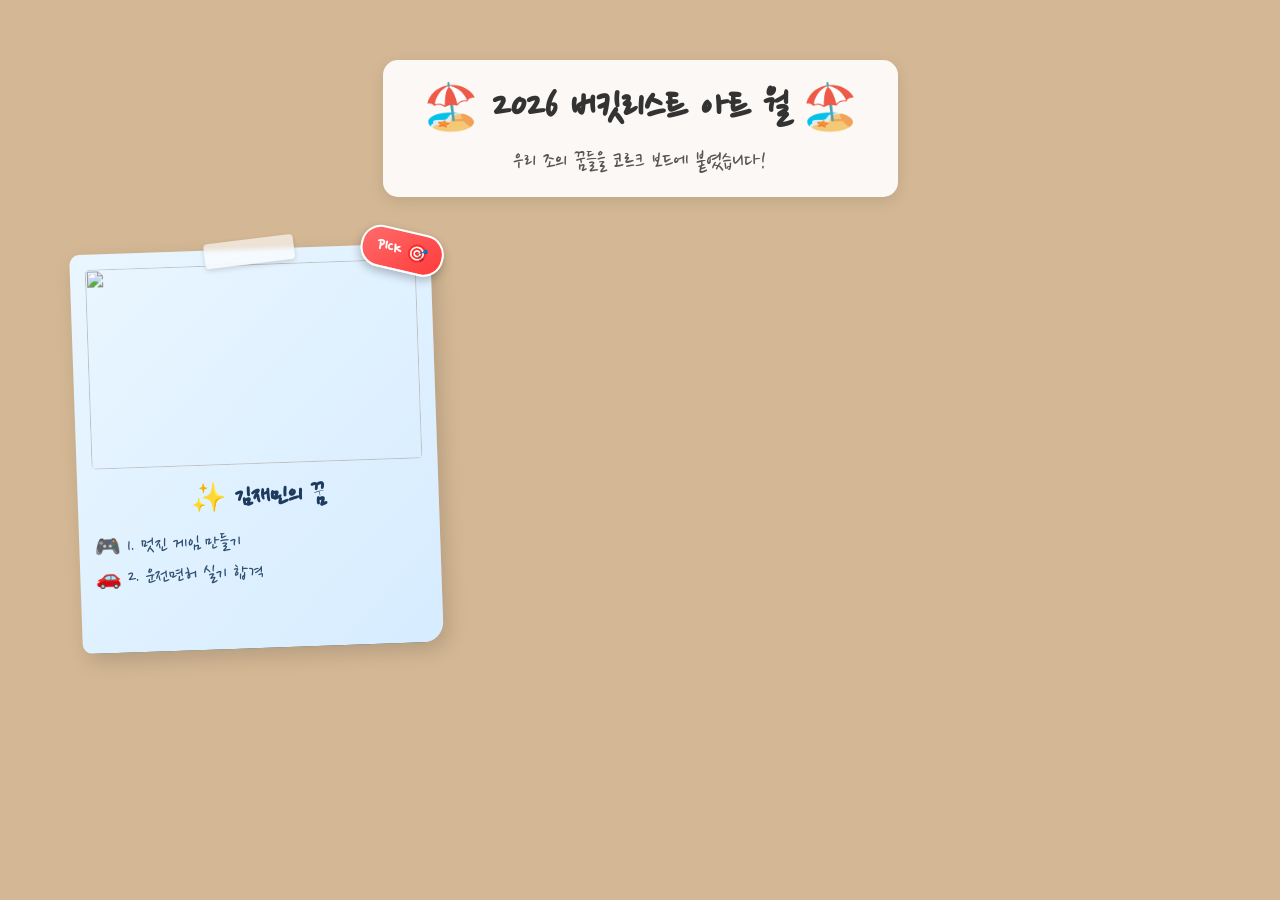
==== bucketlist.html @ 0a0c2d2e "0426 Commit" ====
<!doctype html>
<html lang="ko">
  <head>
    <meta charset="UTF-8" />
    <title>우리 조 버킷리스트 아트 월</title>
    <link
      href="https://fonts.googleapis.com/css2?family=Nanum+Pen+Script&display=swap"
      rel="stylesheet"
    />
    <style>
        * {
            box-sizing: border-box;
            margin: 0;
            padding: 0;
        }
        body {
            font-family: "Nanum Pen Script", cursive;
            background-color: #d4b895;
            background-image: url("https://www.transparenttextures.com/patterns/cork-board.png");
            background-attachment: fixed;
            text-align: center;
            padding-bottom: 100px;
        }
        header {
            margin: 60px auto 40px auto;
            background-color: rgba(255, 255, 255, 0.9);
            display: inline-block;
            padding: 20px 40px;
            border-radius: 15px;
            box-shadow: 0 4px 15px rgba(0, 0, 0, 0.1);
            position: sticky;
            top: 20px;
            z-index: 100;
        }
        h1 {
            color: #333;
            font-size: 2.8rem;
            margin-bottom: 10px;
        }
        .clearfix::after {
            content: "";
            display: block;
            clear: both;
        }
        .gallery-container {
            width: 90%;
            max-width: 1200px;
            margin: 0 auto;
        }

        .card {
            float: left;
            width: 31.33%;
            margin: 1%;
            background: linear-gradient(135deg, #fffcf0 0%, #fff3b0 100%);
            padding: 15px 15px 35px 15px;
            border-radius: 2px 2px 15px 5px;
            box-shadow: 3px 5px 15px rgba(0, 0, 0, 0.15);
            position: relative;
            transform: rotate(-3deg);
            transition:
            transform 0.3s ease,
            z-index 0s;
        }
        .card:hover {
            transform: scale(1.05) rotate(0deg);
            z-index: 10;
        }
        .card img {
            width: 100%;
            height: 200px;
            object-fit: cover;
            border-radius: 5px;
            margin-bottom: 15px;
        }
        .card h2 {
            color: #2c3e50;
            font-size: 1.8rem;
            margin-bottom: 10px;
        }
        .card p {
            color: #444;
            font-size: 1.3rem;
            text-align: left;
            line-height: 1.5;
        }

        /* KJM 카드 */
        .KJM-card {
            background: linear-gradient(135deg, #eaf6ff 0%, #d6ecff 100%);
            border-radius: 10px 10px 20px 10px;
            box-shadow: 5px 8px 20px rgba(0, 0, 0, 0.15);
            transform: rotate(-2deg);
            padding-bottom: 60px;
        }

        .KJM-card h2 {
            color: #1e3a5f;
        }

        .KJM-card p {
            color: #2f4f6f;
        }

        .KJM-card:hover {
            transform: scale(1.07) rotate(0deg);
            box-shadow: 10px 15px 30px rgba(0, 0, 0, 0.25);
        }

        .KJM-card .secret-wrapper {
            position: absolute;
            bottom: 0;
            left: 0;
            width: 100%;
            border-radius: 0 0 20px 10px;
            overflow: hidden;
        }

        .KJM-card .secret {
            background: rgba(0, 0, 0, 0.85);
            color: white;
            padding: 12px;
            font-size: 1.2rem;
            text-align: center;
            transform: translateY(100%);
            transition: 0.3s;
        }

        .KJM-card:hover .secret {
            transform: translateY(0);
        }

        .KJM-card .tape {
            position: absolute;
            top: -10px;
            left: 50%;
            transform: translateX(-50%) rotate(-5deg);
            width: 90px;
            height: 25px;
            background: rgba(255, 255, 255, 0.6);
            border-radius: 4px;
            box-shadow: 0 2px 5px rgba(0, 0, 0, 0.15);
            backdrop-filter: blur(2px);
            z-index: 40;
        }

        .KJM-card .badge {
            position: absolute;
            top: -14px;
            right: -14px;
            background: linear-gradient(135deg, #ff6b6b, #ff3b3b);
            color: white;
            padding: 8px 14px;
            font-size: 1.1rem;
            font-weight: bold;
            border-radius: 20px;
            box-shadow: 0 4px 10px rgba(0, 0, 0, 0.25);
            transform: rotate(15deg);
            z-index: 50;
            border: 2px solid white;
        }
    </style>
  </head>
  <body>
    <header>
      <h1>🏖️ 2026 버킷리스트 아트 월 🏖️</h1>
      <p style="font-size: 1.5rem; color: #555">
        우리 조의 꿈들을 코르크 보드에 붙였습니다!
      </p>
    </header>
    <main class="gallery-container clearfix">
      <!-- KJM-Zone -->
      <div class="card KJM-card">

        <div class="tape"></div>
        <div class="badge">PICK 🎯</div>

        <div class="flip-wrap">
          <div class="face front">
            <img src="https://i.namu.wiki/i/LVwPoLGxp4_O9KRZKp5ehWAkBDK45xklMuyfUH3yZZ9oVzsNnvPlw8TAZ0r-mERQx6CZTo0uF4hA4ZSaf87qHA.webp" />
            <h2>✨ 김재민의 꿈</h2>
            <p>🎮 1. 멋진 게임 만들기</p>
            <p>🚗 2. 운전면허 실기 합격</p>
          </div>
        </div>
        <div class="secret-wrapper">
          <div class="secret">
            사실… 게임 출시가 진짜 목표다 😎
          </div>
        </div>
      </div>
      <!-- KJM-Zone -->
    </main>
  </body>
</html>
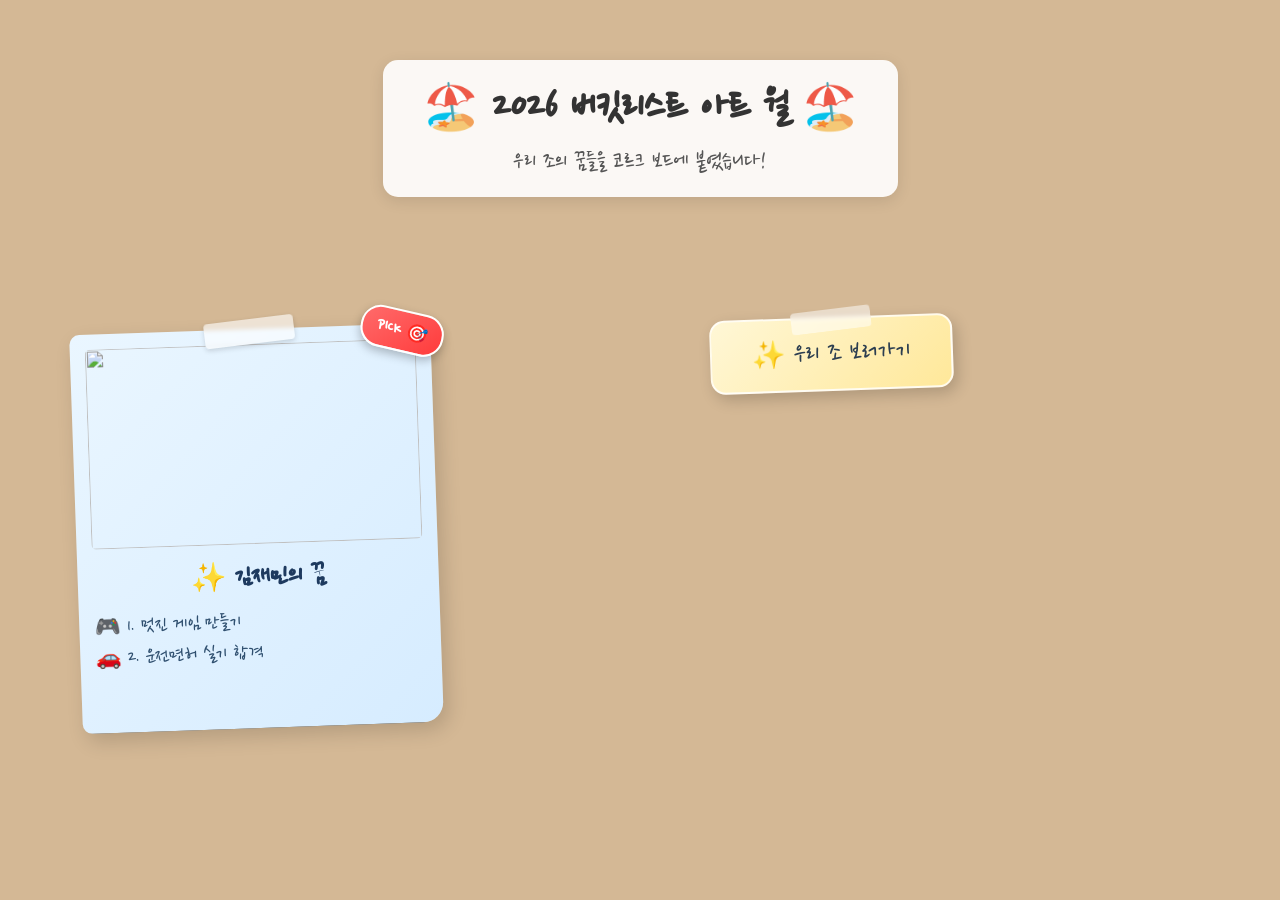
==== commit 6a1281ba: "little commit" ====
--- a/bucketlist.html
+++ b/bucketlist.html
@@ -8,157 +8,204 @@
       rel="stylesheet"
     />
     <style>
-        * {
-            box-sizing: border-box;
-            margin: 0;
-            padding: 0;
-        }
-        body {
-            font-family: "Nanum Pen Script", cursive;
-            background-color: #d4b895;
-            background-image: url("https://www.transparenttextures.com/patterns/cork-board.png");
-            background-attachment: fixed;
-            text-align: center;
-            padding-bottom: 100px;
-        }
-        header {
-            margin: 60px auto 40px auto;
-            background-color: rgba(255, 255, 255, 0.9);
-            display: inline-block;
-            padding: 20px 40px;
-            border-radius: 15px;
-            box-shadow: 0 4px 15px rgba(0, 0, 0, 0.1);
-            position: sticky;
-            top: 20px;
-            z-index: 100;
-        }
-        h1 {
-            color: #333;
-            font-size: 2.8rem;
-            margin-bottom: 10px;
-        }
-        .clearfix::after {
-            content: "";
-            display: block;
-            clear: both;
-        }
-        .gallery-container {
-            width: 90%;
-            max-width: 1200px;
-            margin: 0 auto;
-        }
-
-        .card {
-            float: left;
-            width: 31.33%;
-            margin: 1%;
-            background: linear-gradient(135deg, #fffcf0 0%, #fff3b0 100%);
-            padding: 15px 15px 35px 15px;
-            border-radius: 2px 2px 15px 5px;
-            box-shadow: 3px 5px 15px rgba(0, 0, 0, 0.15);
-            position: relative;
-            transform: rotate(-3deg);
-            transition:
-            transform 0.3s ease,
-            z-index 0s;
-        }
-        .card:hover {
-            transform: scale(1.05) rotate(0deg);
-            z-index: 10;
-        }
-        .card img {
-            width: 100%;
-            height: 200px;
-            object-fit: cover;
-            border-radius: 5px;
-            margin-bottom: 15px;
-        }
-        .card h2 {
-            color: #2c3e50;
-            font-size: 1.8rem;
-            margin-bottom: 10px;
-        }
-        .card p {
-            color: #444;
-            font-size: 1.3rem;
-            text-align: left;
-            line-height: 1.5;
-        }
-
-        /* KJM 카드 */
-        .KJM-card {
-            background: linear-gradient(135deg, #eaf6ff 0%, #d6ecff 100%);
-            border-radius: 10px 10px 20px 10px;
-            box-shadow: 5px 8px 20px rgba(0, 0, 0, 0.15);
-            transform: rotate(-2deg);
-            padding-bottom: 60px;
-        }
-
-        .KJM-card h2 {
-            color: #1e3a5f;
-        }
-
-        .KJM-card p {
-            color: #2f4f6f;
-        }
-
-        .KJM-card:hover {
-            transform: scale(1.07) rotate(0deg);
-            box-shadow: 10px 15px 30px rgba(0, 0, 0, 0.25);
-        }
-
-        .KJM-card .secret-wrapper {
-            position: absolute;
-            bottom: 0;
-            left: 0;
-            width: 100%;
-            border-radius: 0 0 20px 10px;
-            overflow: hidden;
-        }
-
-        .KJM-card .secret {
-            background: rgba(0, 0, 0, 0.85);
-            color: white;
-            padding: 12px;
-            font-size: 1.2rem;
-            text-align: center;
-            transform: translateY(100%);
-            transition: 0.3s;
-        }
-
-        .KJM-card:hover .secret {
-            transform: translateY(0);
-        }
-
-        .KJM-card .tape {
-            position: absolute;
-            top: -10px;
-            left: 50%;
-            transform: translateX(-50%) rotate(-5deg);
-            width: 90px;
-            height: 25px;
-            background: rgba(255, 255, 255, 0.6);
-            border-radius: 4px;
-            box-shadow: 0 2px 5px rgba(0, 0, 0, 0.15);
-            backdrop-filter: blur(2px);
-            z-index: 40;
-        }
-
-        .KJM-card .badge {
-            position: absolute;
-            top: -14px;
-            right: -14px;
-            background: linear-gradient(135deg, #ff6b6b, #ff3b3b);
-            color: white;
-            padding: 8px 14px;
-            font-size: 1.1rem;
-            font-weight: bold;
-            border-radius: 20px;
-            box-shadow: 0 4px 10px rgba(0, 0, 0, 0.25);
-            transform: rotate(15deg);
-            z-index: 50;
-            border: 2px solid white;
-        }
+      * {
+        box-sizing: border-box;
+        margin: 0;
+        padding: 0;
+      }
+      body {
+        font-family: "Nanum Pen Script", cursive;
+        background-color: #d4b895;
+        background-image: url("https://www.transparenttextures.com/patterns/cork-board.png");
+        background-attachment: fixed;
+        text-align: center;
+        padding-bottom: 100px;
+      }
+      header {
+        margin: 60px auto 40px auto;
+        background-color: rgba(255, 255, 255, 0.9);
+        display: inline-block;
+        padding: 20px 40px;
+        border-radius: 15px;
+        box-shadow: 0 4px 15px rgba(0, 0, 0, 0.1);
+        position: sticky;
+        top: 20px;
+        z-index: 100;
+      }
+      h1 {
+        color: #333;
+        font-size: 2.8rem;
+        margin-bottom: 10px;
+      }
+      .clearfix::after {
+        content: "";
+        display: block;
+        clear: both;
+      }
+      .gallery-container {
+        width: 90%;
+        max-width: 1200px;
+        margin: 0 auto;
+      }
+
+      .card {
+        float: left;
+        width: 31.33%;
+        margin: 1%;
+        background: linear-gradient(135deg, #fffcf0 0%, #fff3b0 100%);
+        padding: 15px 15px 35px 15px;
+        border-radius: 2px 2px 15px 5px;
+        box-shadow: 3px 5px 15px rgba(0, 0, 0, 0.15);
+        position: relative;
+        transform: rotate(-3deg);
+        transition:
+          transform 0.3s ease,
+          z-index 0s;
+      }
+      .card:hover {
+        transform: scale(1.05) rotate(0deg);
+        z-index: 10;
+      }
+      .card img {
+        width: 100%;
+        height: 200px;
+        object-fit: cover;
+        border-radius: 5px;
+        margin-bottom: 15px;
+      }
+      .card h2 {
+        color: #2c3e50;
+        font-size: 1.8rem;
+        margin-bottom: 10px;
+      }
+      .card p {
+        color: #444;
+        font-size: 1.3rem;
+        text-align: left;
+        line-height: 1.5;
+      }
+
+      /* KJM 카드 */
+      .KJM-card {
+        background: linear-gradient(135deg, #eaf6ff 0%, #d6ecff 100%);
+        border-radius: 10px 10px 20px 10px;
+        box-shadow: 5px 8px 20px rgba(0, 0, 0, 0.15);
+        transform: rotate(-2deg);
+        padding-bottom: 60px;
+      }
+
+      .KJM-card h2 {
+        color: #1e3a5f;
+      }
+
+      .KJM-card p {
+        color: #2f4f6f;
+      }
+
+      .KJM-card:hover {
+        transform: scale(1.07) rotate(0deg);
+        box-shadow: 10px 15px 30px rgba(0, 0, 0, 0.25);
+      }
+
+      .KJM-card .secret-wrapper {
+        position: absolute;
+        bottom: 0;
+        left: 0;
+        width: 100%;
+        border-radius: 0 0 20px 10px;
+        overflow: hidden;
+      }
+
+      .KJM-card .secret {
+        background: rgba(0, 0, 0, 0.85);
+        color: white;
+        padding: 12px;
+        font-size: 1.2rem;
+        text-align: center;
+        transform: translateY(100%);
+        transition: 0.3s;
+      }
+
+      .KJM-card:hover .secret {
+        transform: translateY(0);
+      }
+
+      .KJM-card .tape {
+        position: absolute;
+        top: -10px;
+        left: 50%;
+        transform: translateX(-50%) rotate(-5deg);
+        width: 90px;
+        height: 25px;
+        background: rgba(255, 255, 255, 0.6);
+        border-radius: 4px;
+        box-shadow: 0 2px 5px rgba(0, 0, 0, 0.15);
+        backdrop-filter: blur(2px);
+        z-index: 40;
+      }
+
+      .KJM-card .badge {
+        position: absolute;
+        top: -14px;
+        right: -14px;
+        background: linear-gradient(135deg, #ff6b6b, #ff3b3b);
+        color: white;
+        padding: 8px 14px;
+        font-size: 1.1rem;
+        font-weight: bold;
+        border-radius: 20px;
+        box-shadow: 0 4px 10px rgba(0, 0, 0, 0.25);
+        transform: rotate(15deg);
+        z-index: 50;
+        border: 2px solid white;
+      }
+
+      /* 이동 버튼 */
+      .bottom-nav {
+        margin-top: 80px;
+        padding-bottom: 50px;
+      }
+
+      .dream-button {
+        display: inline-block;
+        padding: 18px 40px;
+        font-size: 1.7rem;
+        text-decoration: none;
+        color: #2c3e50;
+
+        background: linear-gradient(135deg, #fff7d6 0%, #ffe89a 100%);
+        border-radius: 15px;
+        box-shadow: 4px 6px 15px rgba(0, 0, 0, 0.18);
+
+        transform: rotate(-2deg);
+        transition: all 0.3s ease;
+
+        border: 2px solid rgba(255, 255, 255, 0.8);
+
+        position: relative;
+      }
+
+      .dream-button::before {
+        content: "";
+        position: absolute;
+        top: -10px;
+        left: 50%;
+        transform: translateX(-50%) rotate(-5deg);
+
+        width: 80px;
+        height: 22px;
+
+        background: rgba(255, 255, 255, 0.5);
+        border-radius: 4px;
+
+        backdrop-filter: blur(2px);
+      }
+
+      .dream-button:hover {
+        transform: scale(1.08) rotate(0deg);
+        box-shadow: 8px 12px 25px rgba(0, 0, 0, 0.25);
+        background: linear-gradient(135deg, #fff4c4 0%, #ffd86e 100%);
+      }
     </style>
   </head>
   <body>
@@ -171,25 +218,31 @@
     <main class="gallery-container clearfix">
       <!-- KJM-Zone -->
       <div class="card KJM-card">
-
         <div class="tape"></div>
         <div class="badge">PICK 🎯</div>
 
         <div class="flip-wrap">
           <div class="face front">
-            <img src="https://i.namu.wiki/i/LVwPoLGxp4_O9KRZKp5ehWAkBDK45xklMuyfUH3yZZ9oVzsNnvPlw8TAZ0r-mERQx6CZTo0uF4hA4ZSaf87qHA.webp" />
+            <img
+              src="https://i.namu.wiki/i/LVwPoLGxp4_O9KRZKp5ehWAkBDK45xklMuyfUH3yZZ9oVzsNnvPlw8TAZ0r-mERQx6CZTo0uF4hA4ZSaf87qHA.webp"
+            />
             <h2>✨ 김재민의 꿈</h2>
             <p>🎮 1. 멋진 게임 만들기</p>
             <p>🚗 2. 운전면허 실기 합격</p>
           </div>
         </div>
         <div class="secret-wrapper">
-          <div class="secret">
-            사실… 게임 출시가 진짜 목표다 😎
-          </div>
+          <div class="secret">사실… 게임 출시가 진짜 목표다 😎</div>
         </div>
       </div>
       <!-- KJM-Zone -->
+
+      <!-- 이동 버튼 추가 -->
+      <footer class="bottom-nav">
+        <a href="https://shinyoung-boop.github.io/bucket-list/" class="dream-button">
+          ✨ 우리 조 보러가기
+        </a>
+      </footer>
     </main>
   </body>
-</html>+</html>
